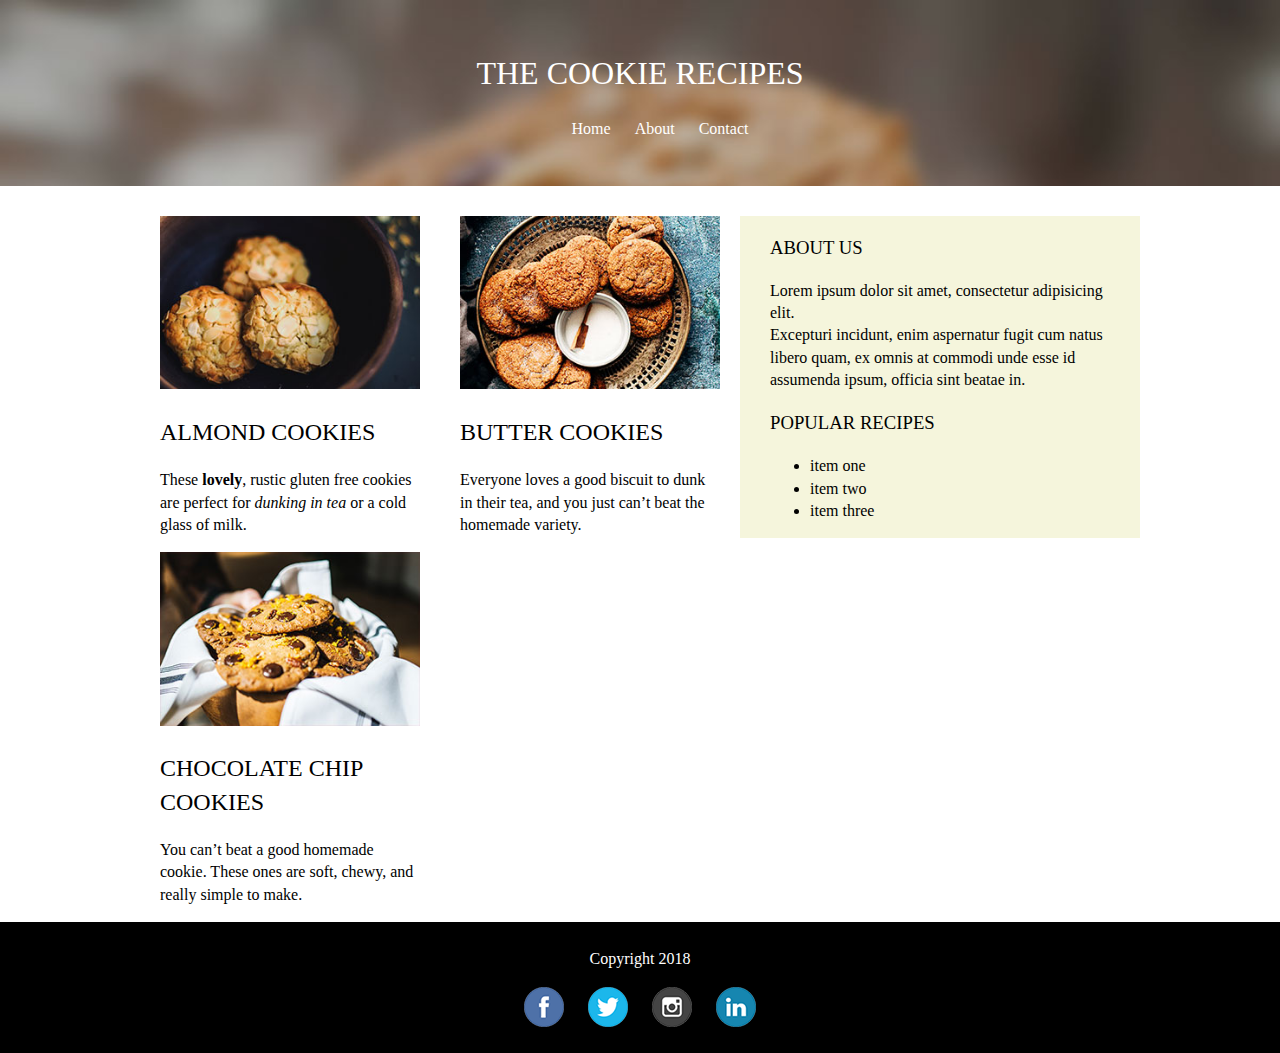
==== index.html @ 3bfe8612 "Add files via upload" ====
<!DOCTYPE html>
<html>
<head>
<meta charset="utf-8">
<title>my website</title>
<link rel="stylesheet" href="css/style.css">
<link href="https://fonts.googleapis.com/css?family=Lato" rel="stylesheet">

</head>
<body>


<header>
	<h1>The Cookie Recipes</h1>
	<ul>
		<li><a href="#">Home</a></li>
		<li><a href="#">About</a></li>
		<li><a href="#">Contact</a></li>
	</ul>
</header>

<div class="container">
<div class="recipes">

<div class="cookie">
	<img src="images/almond-cookies.jpg">
	<h2>Almond Cookies</h2>
	<p>These <b>lovely</b>, rustic gluten free cookies are perfect for <i>dunking in tea</i> or a cold glass of milk.</p>
</div><!-- /cookie -->

<div class="cookie">
	<img src="images/butter-cookies.jpg">
	<h2>Butter Cookies</h2>
	<p>Everyone loves a good biscuit to dunk in their tea, and you just can’t beat the homemade variety.</p>
</div><!-- /cookie -->

<div class="cookie">
	<img src="images/chocolate-cookies.jpg">
	<h2>Chocolate Chip Cookies</h2>
	<p>You can’t beat a good homemade cookie. These ones are soft, chewy, and really simple to make.</p>
</div><!-- /cookie -->

</div><!-- /recipes -->

<div class="sidebar">
	<h3>About Us</h3>
	<p>Lorem ipsum dolor sit amet, consectetur adipisicing elit. <br>Excepturi incidunt, enim aspernatur fugit cum natus libero quam, ex omnis at commodi unde esse id assumenda ipsum, officia sint beatae in.</p>

	<h3>Popular Recipes</h3>
	<ul>
		<li>item one</li>
		<li>item two</li>
		<li>item three</li>
	</ul>
</div><!-- sidebar -->
</div><!-- container -->

<footer>
<p>Copyright 2018</p>
<a href="#"><img src="images/facebook.png"></a>
<a href="#"><img src="images/twitter.png"></a>
<a href="#"><img src="images/instagram.png"></a>
<a href="#"><img src="images/linkedin.png"></a>
</footer>


</body>
</html>
---- css/style.css ----
* {
  box-sizing: border-box;
}

body{  
	font-family: 'Merriweather', serif;
line-height: 1.4;
margin: 0 auto;
}

h1, h2, h3 {
	text-transform: uppercase;
	font-weight: 300;
}

header {
	text-align: center;
	color: white;
	background-color: rgba(165,80,120,0.5);
background-image: url(../images/header-bg.jpg);
background-size: cover;
padding: 30px;
margin-bottom: 30px;

}

header a, footer a {
	color: white;
	text-decoration: none; 
	margin: 10px;
	padding-bottom: 10px;
}

header a:hover {
	border-bottom: 1px solid white;


}

header li {
	display: inline;
}

.container {
	width: 1000px;
	margin: 0 auto; 
}

.recipes {
	width: 60%; /*60% * 1000px = 600px*/
	float: left;
}

.sidebar {
	width: 40% ; /*40% * 1000px = 400px*/
	float: right;
	background: beige;
	padding-left: 30px;
	padding-right: 20px;
}


.cookie {
	float: left;
	width: 50%;
	padding: 0 20px;
}

.cookie img{
	width: 100%;
}

footer {
	clear: both;
	text-align: center;
	background: black;
	color: white;
	padding-top: 10px;
	padding-bottom: 20px;

}

@media (max-width: 1000px) {
	.sidebar {
	display: none;
}
.recipes, .container {
	width: 100%;
}

}
@media (max-width: 600px){
	.cookie {
		width: 100%;
		float: none;

	}
}
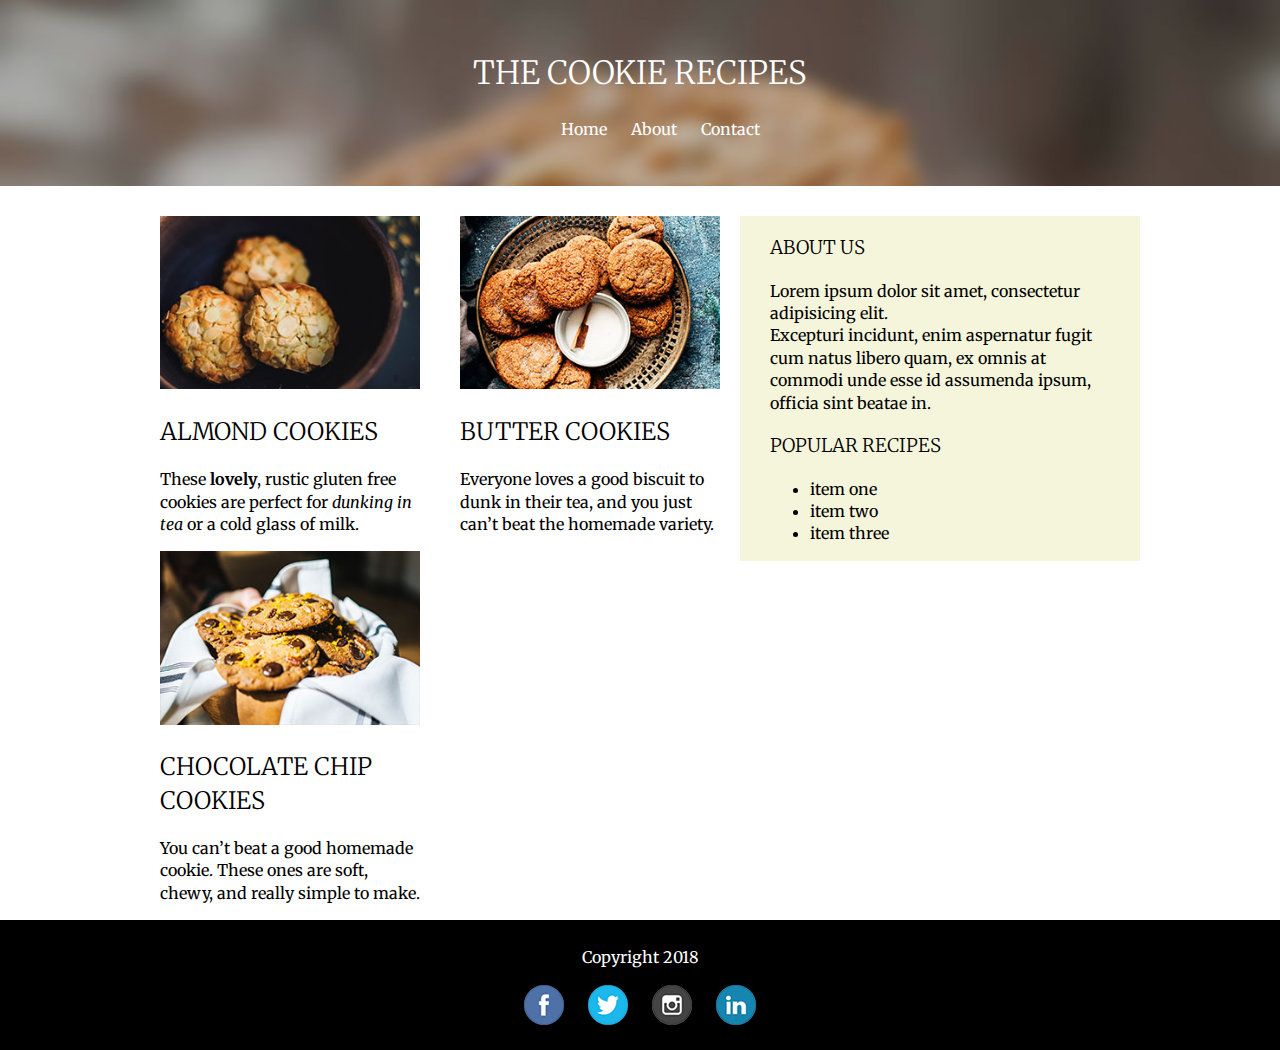
==== commit 7aa410ae: "Add files via upload" ====
--- a/index.html
+++ b/index.html
@@ -4,7 +4,7 @@
 <meta charset="utf-8">
 <title>my website</title>
 <link rel="stylesheet" href="css/style.css">
-<link href="https://fonts.googleapis.com/css?family=Lato" rel="stylesheet">
+<link href="https://fonts.googleapis.com/css?family=Merriweather" rel="stylesheet">
 
 </head>
 <body>
@@ -14,7 +14,7 @@
 	<h1>The Cookie Recipes</h1>
 	<ul>
 		<li><a href="#">Home</a></li>
-		<li><a href="#">About</a></li>
+		<li><a href="about.html">About</a></li>
 		<li><a href="#">Contact</a></li>
 	</ul>
 </header>
